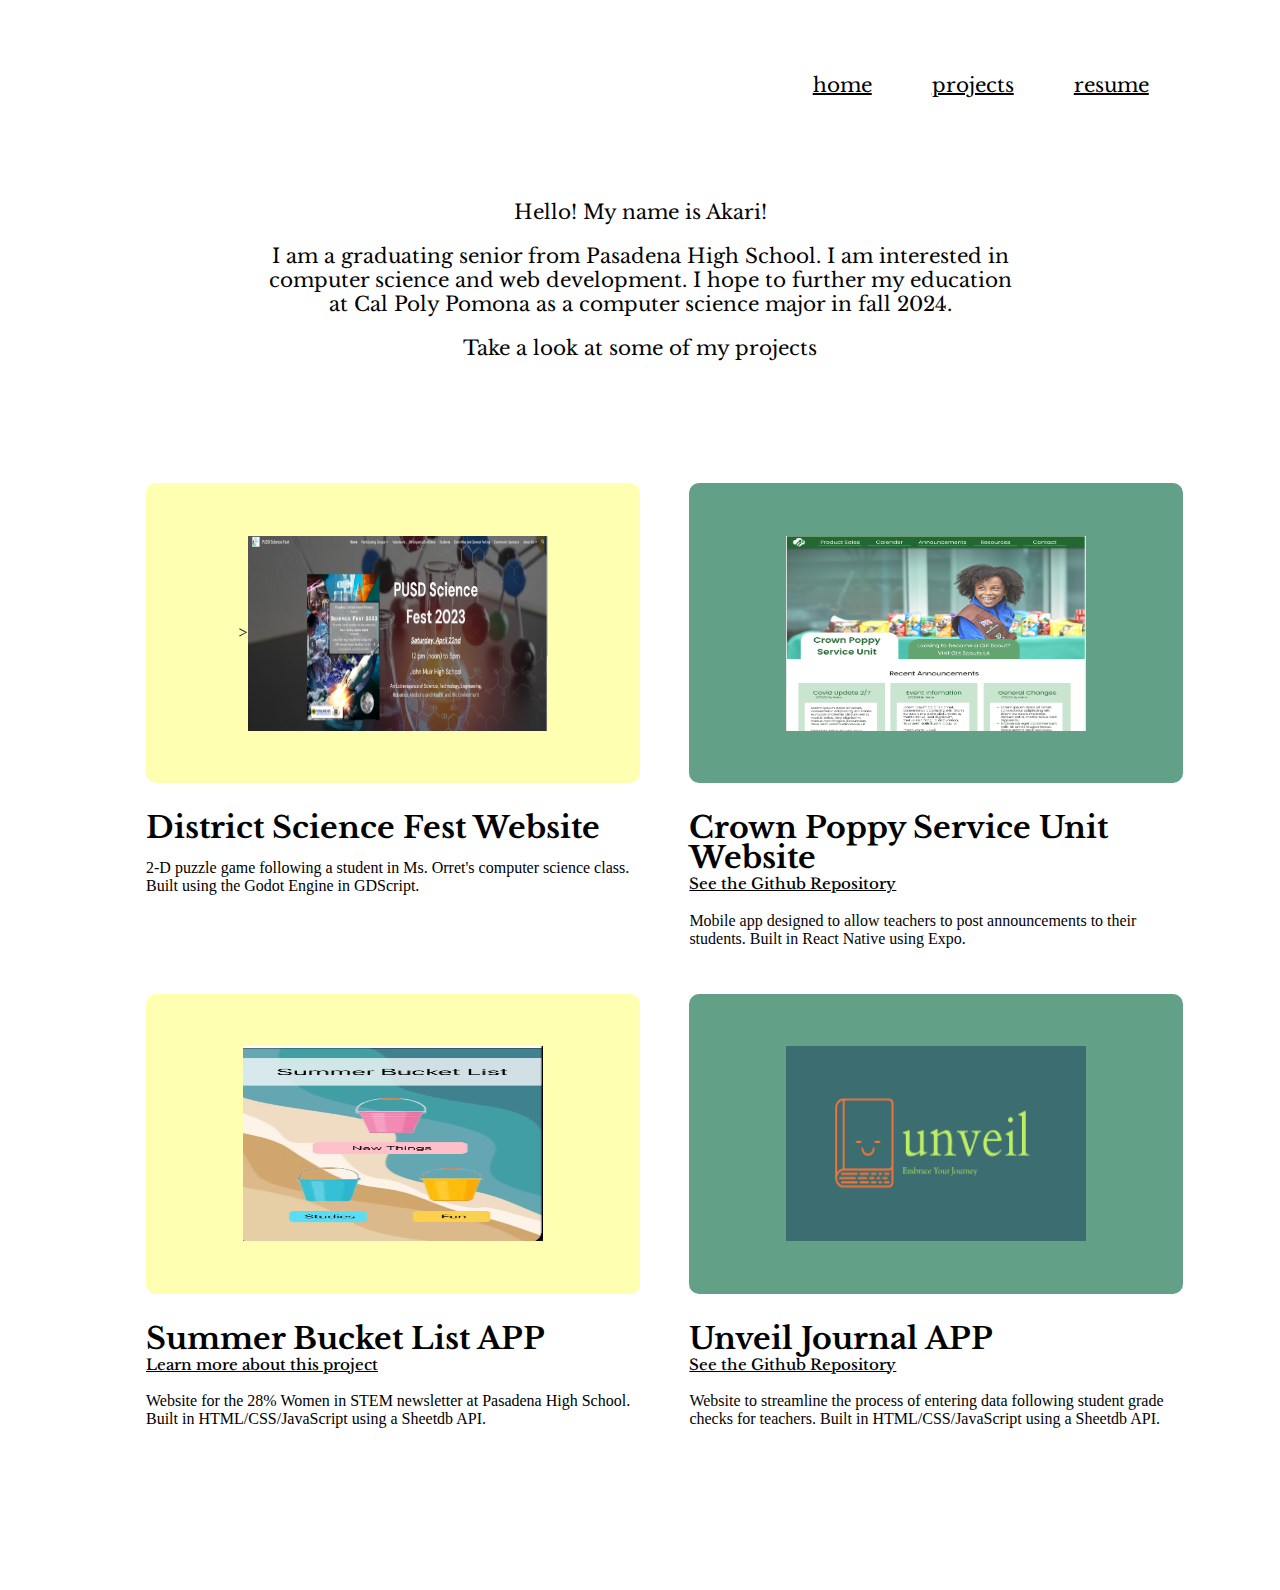
==== index.html @ 68527b58 "commit" ====
<!DOCTYPE html>
<head>
 
<link rel="preconnect" href="https://fonts.googleapis.com" />
  <link rel="preconnect" href="https://fonts.gstatic.com" crossorigin />
  <link
    href="https://fonts.googleapis.com/css2?family=Libre+Baskerville:ital,wght@0,400;0,700;1,400&family=Mulish:ital,wght@0,200..1000;1,200..1000&display=swap"
    rel="stylesheet"
  />
  <link rel="stylesheet" type="text/css" href="style.css" />
</head>
<html>


  <div class="nav-bar">

    <div class="nav-link">
      <a href="../index.html"><p>home</p></a>
    </div>
      
      <div class="nav-link dropdown">
        <a href="#""><p>projects</a>
        <div class="dropdown-content">
          <a href="/pages/28-percent-example-page/28percent-example.html">28 Percent Website Example</a>
          <a href="/pages/project-template.html">Project Template</a>
        </div>
    
    </div>
      
    <div class = "nav-link">
      <a href="../index.html"><p>resume</p></a> </div>
    </div>





  <div class="home-header">
    <p> Hello! My name is Akari!</p>
    <p>
        I am a graduating senior from Pasadena High School. I am interested in computer science and web development. I hope to further my education at Cal Poly Pomona as a computer science major in fall 2024.</p> 
    <p>  Take a look at some of my projects</p>
  </div>

  <br> <br>

  <div class="project-grid">
    <br /><br /><br />
    <div class="project-row">
      <div class="project-container">
        <div class="project-inner-container" style="background: #ffffb2">
         
            ><img src="./home-page-assets/sciencenight_home.png" class="project-img"
          />
        </div>

        <p class="project-title">District Science Fest Website</p>
        <p class="project-description">
          2-D puzzle game following a student in Ms. Orret's computer science class. Built using the Godot Engine in GDScript.
        </p>
      </div>

      <div class="project-container">
        <div class="project-inner-container" style="background: #63A088">
            <img src="./home-page-assets/crownpoppy_home.png" class="project-img"
          />
        </div>

        <p class="project-title">Crown Poppy Service Unit Website</p>
        <a class="project-link" href="#"> See the Github Repository </a>
        <p class="project-desc">
          Mobile app designed to allow teachers to post announcements to their students. Built in React Native using Expo. 
        </p>
      </div>
    </div>



    <div class="project-row">
        <div class="project-container">
          <div class="project-inner-container" style="background: #ffffb2">
            
              <img src="./home-page-assets/hackathon_home.png" class="project-img"
            />
          </div>
  
          <p class="project-title">Summer Bucket List APP</p>
          <a class = "project-link" href="/pages/28percent-example.html"> Learn more about this project </a>
          <p class="project-description">
            Website for the 28% Women in STEM newsletter at Pasadena High School. Built in HTML/CSS/JavaScript using a Sheetdb API.
          </p>
        </div>
  
        <div class="project-container">
          <div class="project-inner-container" style="background: #63A088">
            <img src="./home-page-assets/unveil_home.png" class="project-img"
            />
          </div>
  
          <p class="project-title">Unveil Journal APP</p>
          <a class="project-link" href="#"> See the Github Repository </a>
          <p class="project-desc">
            Website to streamline the process of entering data following student grade checks for teachers. Built in HTML/CSS/JavaScript using a Sheetdb API.
          </p>
        </div>
      </div>

    <br /><br /><br />
   
  </div>
  <br /><br /><br />
</html>
---- style.css ----
.nav-bar {
    display: flex;
    flex-direction: row;
    padding-top: 20px;
    font-family: "Libre Baskerville";
    font-size: 20px;
    font-style: normal;
    font-weight: 400;
    line-height: normal;
    color: black;
    justify-content: right;
    margin-right: 5%;
    
}

.nav-link {
    padding-top: 25px;
    padding-right: 5%;
}

.nav-link a {
    text-decoration: underline;
    color: black;
}

.nav-link a:hover {
    text-decoration: underline;
}


  /* Dropdown Content (Hidden by Default) */
.dropdown-content {
    display: none;
    position: absolute;
    background-color: #ffffff;
    z-index: 1;
    border: solid;
    border-color: black;
    border-radius: 5px;
}

  /* Links inside the dropdown */
.dropdown-content a {
    font-family: "Libre Baskerville";
    font-size: 20px;
    font-style: normal;
    font-weight: 400;
    line-height: normal;
    color: black;
    padding: 12px 16px;
    text-decoration: none;
    display: block;
}

  /* Change color of dropdown links on hover */
.dropdown-content a:hover {background-color: #ffffff;}

  /* Show the dropdown menu on hover */
.dropdown:hover .dropdown-content {display: block;}


.home-header {
    justify-content: center;
    text-align: center;
    align-items:center;
    margin:auto;
    padding-bottom: 5%;
    padding-top: 5%;
    width: 754px;
    height: 150px;

    color: #030303;
    font-family: "Libre Baskerville";
    font-size: 20px; 
    font-weight: lighter;
    line-height: normal;
}



.project-grid {
    display: flex;
    flex-direction: column;
    margin: auto;
    justify-content: center;
    align-items: center;
}

.project-row {
    display: flex;
    flex-direction: row;
}

.project-container {
    width: 494px;
    padding-right: 5%;
    margin-bottom: 3%;
}

.project-inner-container {
    width: 494px;
    height: 300px;
    display:flex;
    border-radius: 10px;
    justify-content: center;
    align-items: center;
}

.project-img {
    width: 300px;
    height: 195px;
    transition: transform 0.3s ease-in-out; /* Adding a smooth transition effect */
    cursor: pointer; /* Changing cursor to a hand */
}

.project-img:hover {
    transform: scale(1.03); /* Increasing size by 3% */
}

.project-title{
    margin-bottom: 0;
    color: #030303;
    font-family: "Libre Baskerville";
    font-size: 30px;
    font-style: normal;
    font-weight: 700;
    line-height: 1;
}

.project-link {
    color: #030303;
    font-family: "Libre Baskerville";
    font-size: 15px;
    font-style: normal;
    font-weight: 500;
    line-height: 1.5;
}

.project-desc {
margin-top: 0.5;
color: #030303;
}
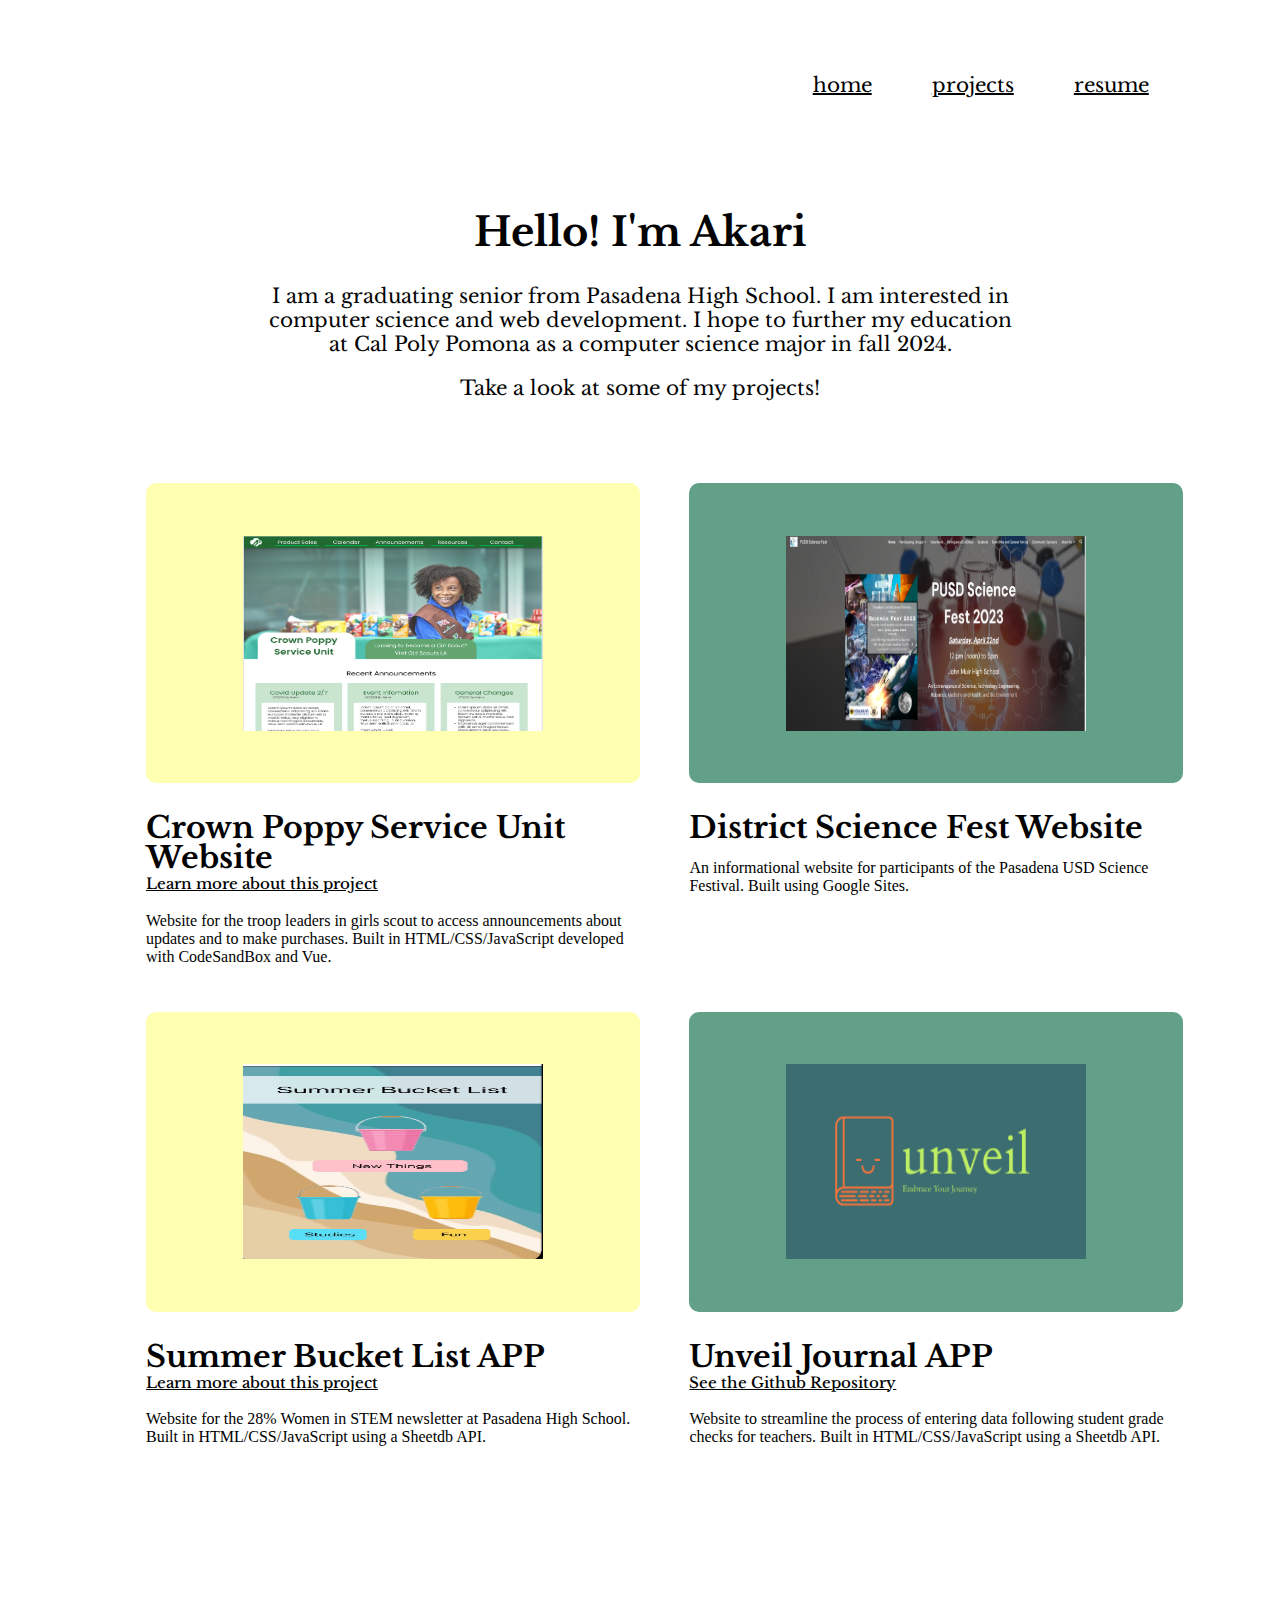
==== commit 04328c83: "commit 4/25" ====
--- a/index.html
+++ b/index.html
@@ -37,40 +37,37 @@
 
 
   <div class="home-header">
-    <p> Hello! My name is Akari!</p>
+    <h1> Hello! I'm Akari </h1>
     <p>
         I am a graduating senior from Pasadena High School. I am interested in computer science and web development. I hope to further my education at Cal Poly Pomona as a computer science major in fall 2024.</p> 
-    <p>  Take a look at some of my projects</p>
+    <p>  Take a look at some of my projects!</p>
   </div>
 
   <br> <br>
 
   <div class="project-grid">
     <br /><br /><br />
+
+
     <div class="project-row">
       <div class="project-container">
+
         <div class="project-inner-container" style="background: #ffffb2">
-         
-            ><img src="./home-page-assets/sciencenight_home.png" class="project-img"
-          />
+          <img src="./home-page-assets/crownpoppy_home.png" class="project-img"/>
+        </div>
+        <p class="project-title">Crown Poppy Service Unit Website</p>
+        <a class="project-link" href="/pages/crownpoppy-page/crownpoppy-page.html"> Learn more about this project </a>
+        <p class="project-desc"> Website for the troop leaders in girls scout to access announcements about updates and to make purchases. Built in HTML/CSS/JavaScript developed with CodeSandBox and Vue. 
+      </div>
+
+      <div class="project-container">
+        <div class="project-inner-container" style="background: #63A088">
+          <img src="./home-page-assets/sciencenight_home.png" class="project-img"/>
         </div>
 
         <p class="project-title">District Science Fest Website</p>
         <p class="project-description">
-          2-D puzzle game following a student in Ms. Orret's computer science class. Built using the Godot Engine in GDScript.
-        </p>
-      </div>
-
-      <div class="project-container">
-        <div class="project-inner-container" style="background: #63A088">
-            <img src="./home-page-assets/crownpoppy_home.png" class="project-img"
-          />
-        </div>
-
-        <p class="project-title">Crown Poppy Service Unit Website</p>
-        <a class="project-link" href="#"> See the Github Repository </a>
-        <p class="project-desc">
-          Mobile app designed to allow teachers to post announcements to their students. Built in React Native using Expo. 
+          An informational website for participants of the Pasadena USD Science Festival. Built using Google Sites. 
         </p>
       </div>
     </div>
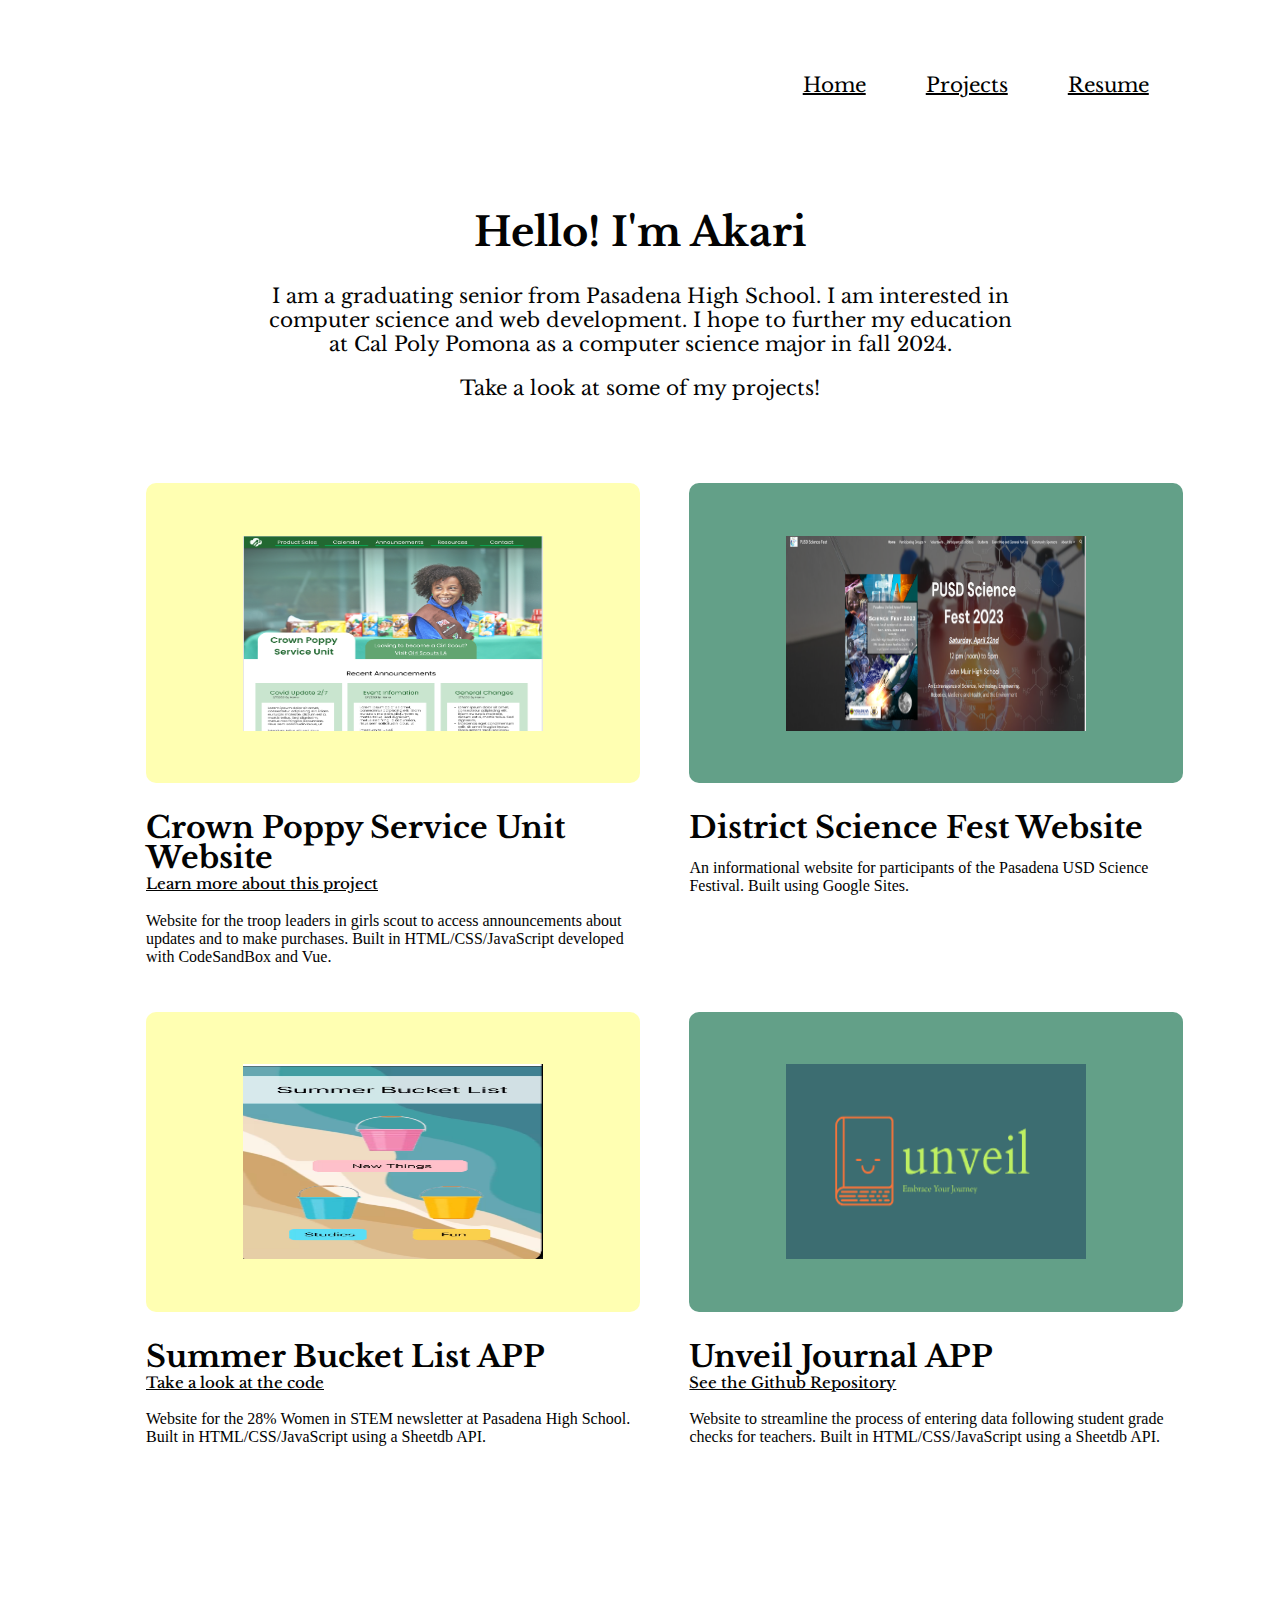
==== commit a7090b3b: "commit 5/1" ====
--- a/index.html
+++ b/index.html
@@ -16,23 +16,21 @@
   <div class="nav-bar">
 
     <div class="nav-link">
-      <a href="../index.html"><p>home</p></a>
+      <a href="../index.html"><p>Home</p></a>
     </div>
       
       <div class="nav-link dropdown">
-        <a href="#""><p>projects</a>
+        <a href="#""><p>Projects</a>
         <div class="dropdown-content">
-          <a href="/pages/28-percent-example-page/28percent-example.html">28 Percent Website Example</a>
+          <a href="/pages/crownpoppy-page/crownpoppy-page.html">Crown Poppy Page</a>
           <a href="/pages/project-template.html">Project Template</a>
         </div>
     
     </div>
       
     <div class = "nav-link">
-      <a href="../index.html"><p>resume</p></a> </div>
+      <a href="/pages/resume-page/resume-page.html"><p>Resume</p></a> </div>
     </div>
-
-
 
 
 
@@ -55,9 +53,11 @@
         <div class="project-inner-container" style="background: #ffffb2">
           <img src="./home-page-assets/crownpoppy_home.png" class="project-img"/>
         </div>
+
         <p class="project-title">Crown Poppy Service Unit Website</p>
         <a class="project-link" href="/pages/crownpoppy-page/crownpoppy-page.html"> Learn more about this project </a>
         <p class="project-desc"> Website for the troop leaders in girls scout to access announcements about updates and to make purchases. Built in HTML/CSS/JavaScript developed with CodeSandBox and Vue. 
+
       </div>
 
       <div class="project-container">
@@ -83,7 +83,7 @@
           </div>
   
           <p class="project-title">Summer Bucket List APP</p>
-          <a class = "project-link" href="/pages/28percent-example.html"> Learn more about this project </a>
+          <a class = "project-link" href="/pages/28percent-example.html"> Take a look at the code </a>
           <p class="project-description">
             Website for the 28% Women in STEM newsletter at Pasadena High School. Built in HTML/CSS/JavaScript using a Sheetdb API.
           </p>
@@ -107,4 +107,5 @@
    
   </div>
   <br /><br /><br />
-</html>+</html>
+
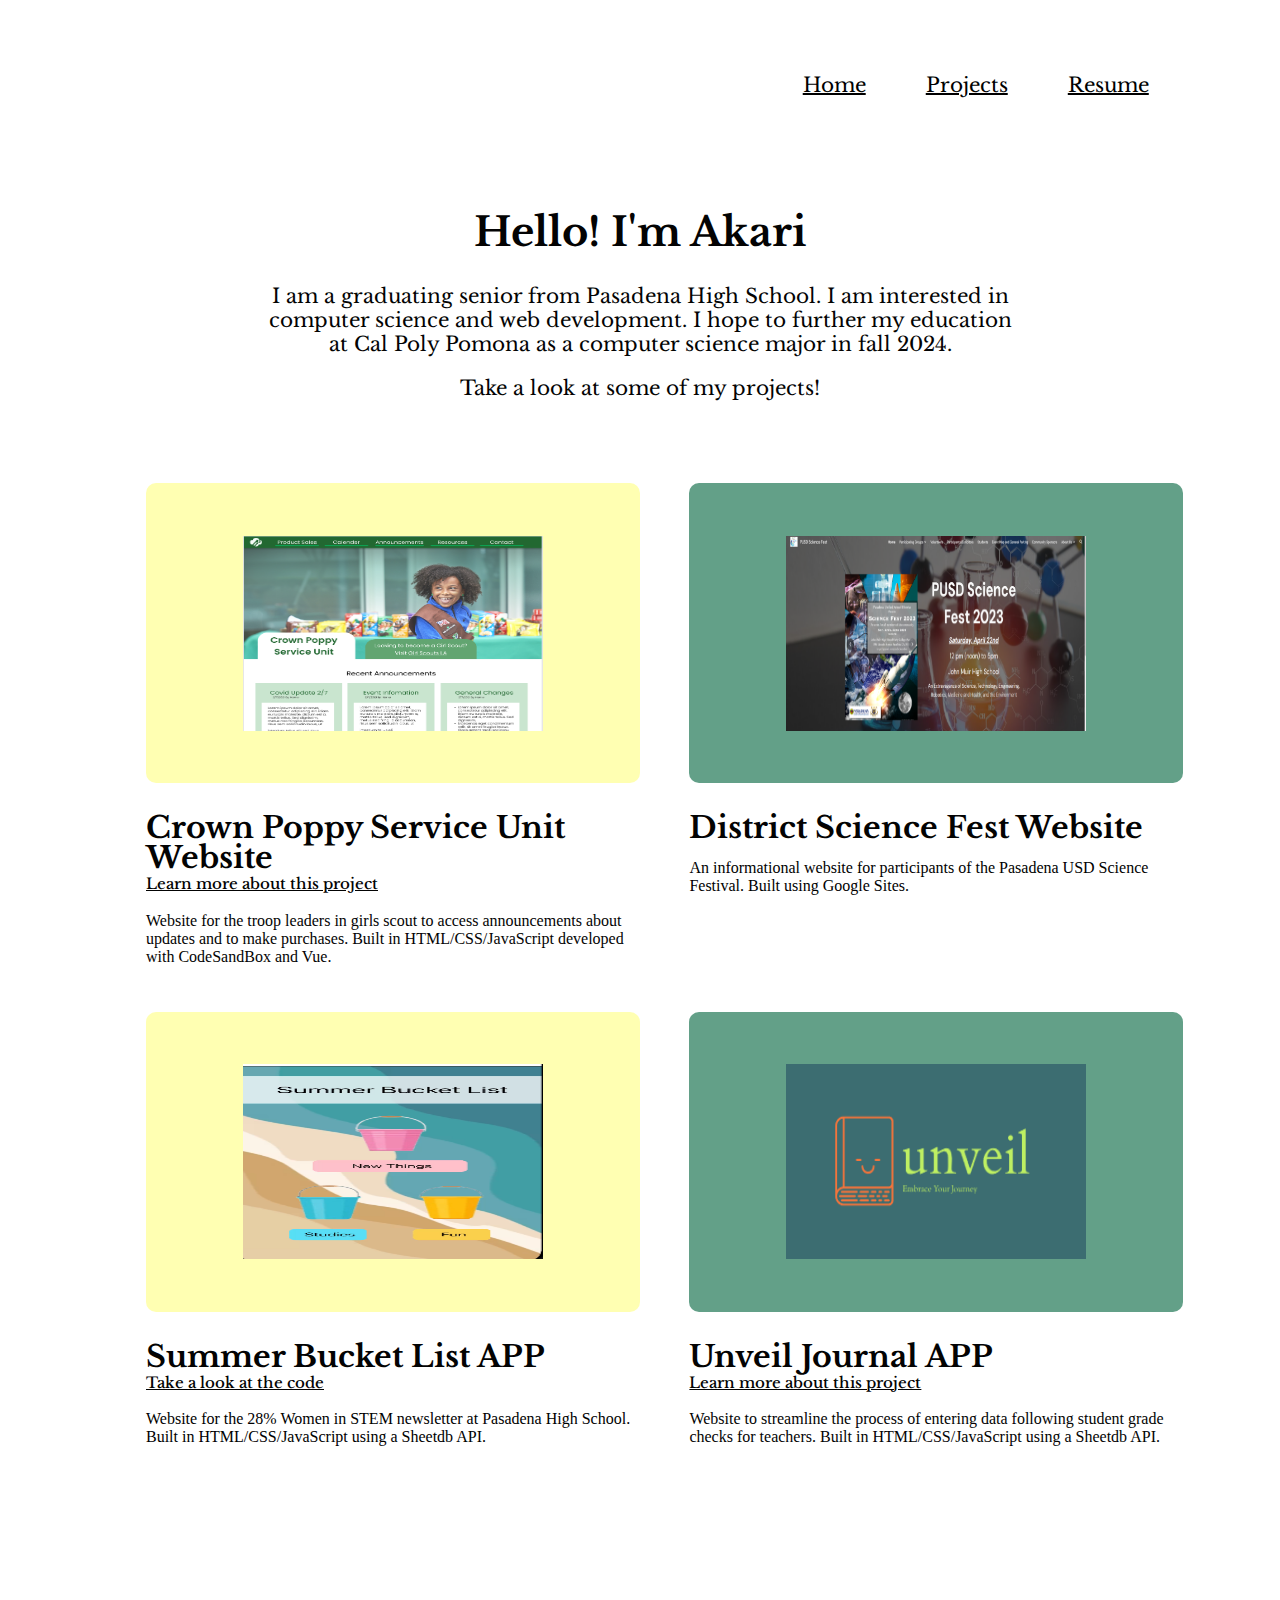
==== commit 8f5e2c58: "5/14" ====
--- a/index.html
+++ b/index.html
@@ -96,7 +96,8 @@
           </div>
   
           <p class="project-title">Unveil Journal APP</p>
-          <a class="project-link" href="#"> See the Github Repository </a>
+          <a class="project-link" href="/pages/unveil-page/unveil-page.html"> Learn more about this project </a>
+         
           <p class="project-desc">
             Website to streamline the process of entering data following student grade checks for teachers. Built in HTML/CSS/JavaScript using a Sheetdb API.
           </p>
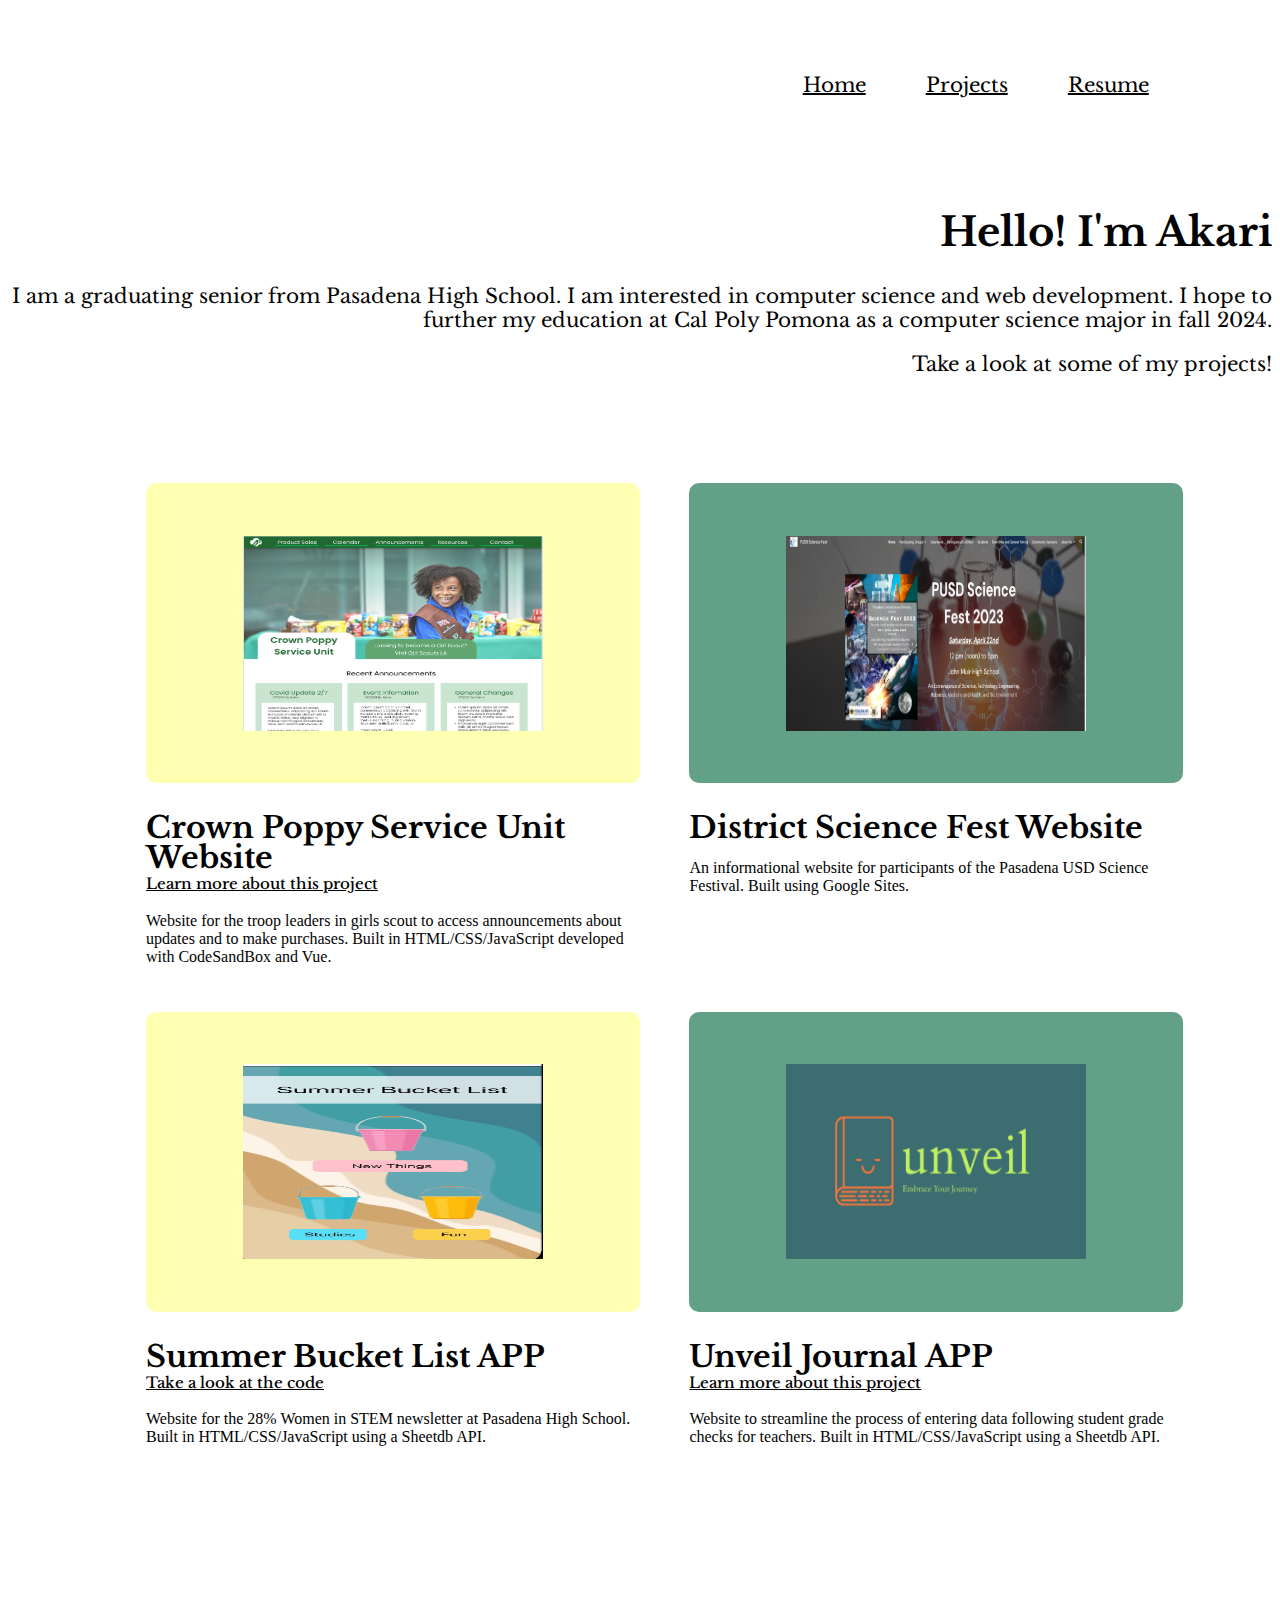
==== commit 95515b72: "5/15" ====
--- a/index.html
+++ b/index.html
@@ -22,8 +22,8 @@
       <div class="nav-link dropdown">
         <a href="#""><p>Projects</a>
         <div class="dropdown-content">
-          <a href="/pages/crownpoppy-page/crownpoppy-page.html">Crown Poppy Page</a>
-          <a href="/pages/project-template.html">Project Template</a>
+          <a href="/pages/crownpoppy-page/crownpoppy-page.html">Crown Poppy Website</a>
+          <a href="/pages/unveil-page/unveil-page.html">Unveil APP</a>
         </div>
     
     </div>
--- a/style.css
+++ b/style.css
@@ -61,15 +61,15 @@
 
 
 .home-header {
-    justify-content: center;
-    text-align: center;
-    align-items:center;
+    justify-content: right;
+    text-align: right;
+    align-items:right;
     margin:auto;
+    padding-right: 50px;
     padding-bottom: 5%;
     padding-top: 5%;
-    width: 754px;
+    width: 100%;
     height: 150px;
-
     color: #030303;
     font-family: "Libre Baskerville";
     font-size: 20px; 
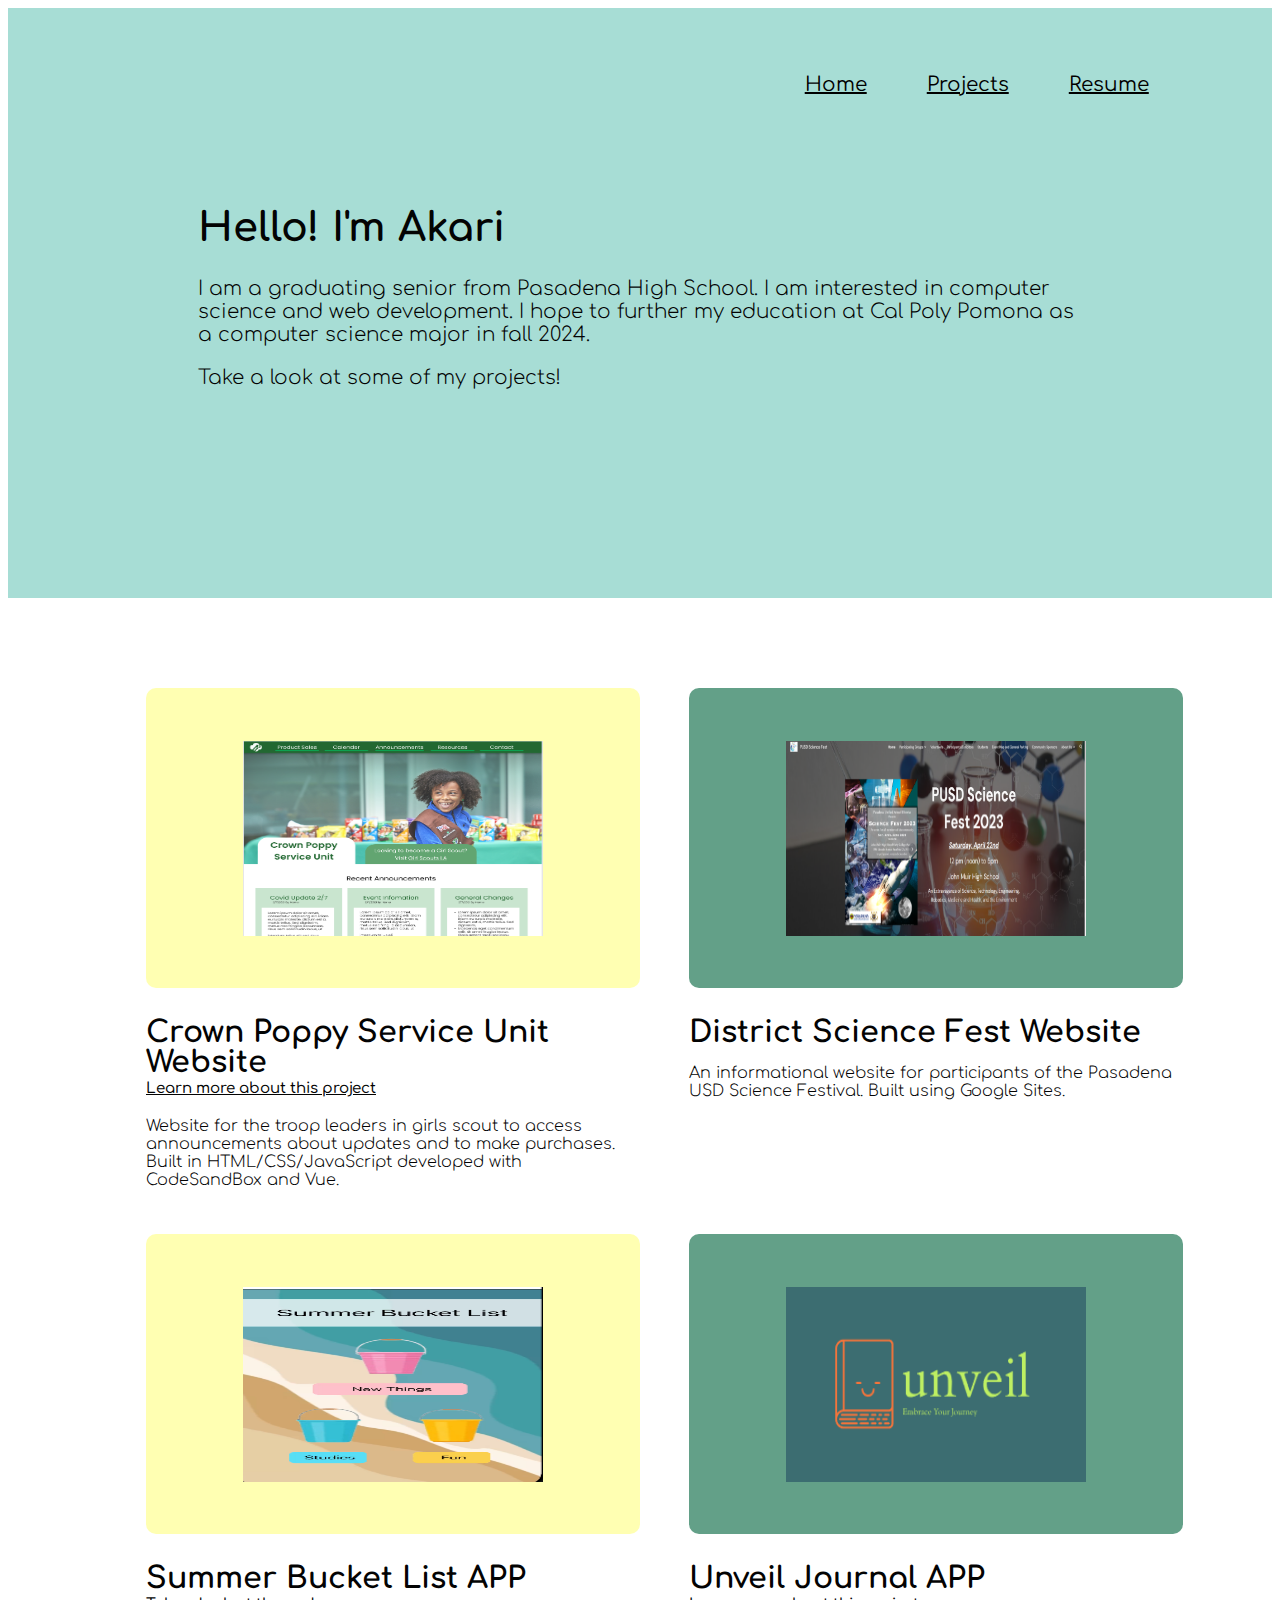
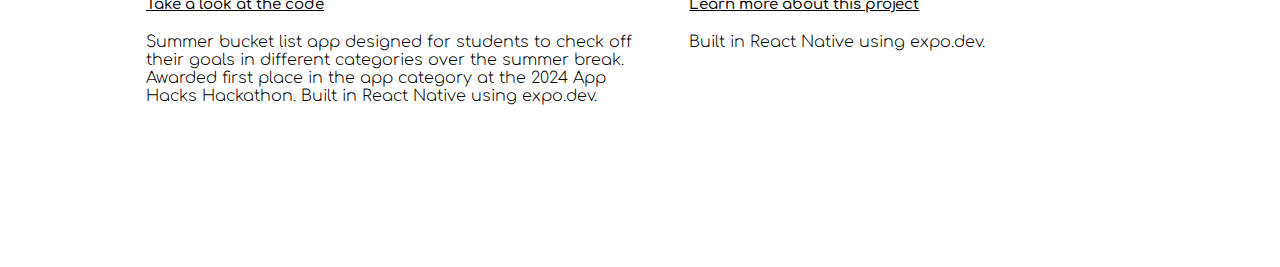
==== commit 6e21da9c: "5/16" ====
--- a/index.html
+++ b/index.html
@@ -1,18 +1,14 @@
 
 <!DOCTYPE html>
 <head>
- 
-<link rel="preconnect" href="https://fonts.googleapis.com" />
-  <link rel="preconnect" href="https://fonts.gstatic.com" crossorigin />
-  <link
-    href="https://fonts.googleapis.com/css2?family=Libre+Baskerville:ital,wght@0,400;0,700;1,400&family=Mulish:ital,wght@0,200..1000;1,200..1000&display=swap"
-    rel="stylesheet"
-  />
+  <link rel="preconnect" href="https://fonts.googleapis.com">
+  <link rel="preconnect" href="https://fonts.gstatic.com" crossorigin>
+  <link href="https://fonts.googleapis.com/css2?family=Comfortaa:wght@300..700&family=Nunito:ital,wght@0,200..1000;1,200..1000&display=swap" rel="stylesheet">
   <link rel="stylesheet" type="text/css" href="style.css" />
 </head>
 <html>
 
-
+<div class="top">
   <div class="nav-bar">
 
     <div class="nav-link">
@@ -32,15 +28,13 @@
       <a href="/pages/resume-page/resume-page.html"><p>Resume</p></a> </div>
     </div>
 
-
-
   <div class="home-header">
     <h1> Hello! I'm Akari </h1>
     <p>
         I am a graduating senior from Pasadena High School. I am interested in computer science and web development. I hope to further my education at Cal Poly Pomona as a computer science major in fall 2024.</p> 
     <p>  Take a look at some of my projects!</p>
   </div>
-
+</div>
   <br> <br>
 
   <div class="project-grid">
@@ -66,7 +60,7 @@
         </div>
 
         <p class="project-title">District Science Fest Website</p>
-        <p class="project-description">
+        <p class="project-desc">
           An informational website for participants of the Pasadena USD Science Festival. Built using Google Sites. 
         </p>
       </div>
@@ -84,8 +78,11 @@
   
           <p class="project-title">Summer Bucket List APP</p>
           <a class = "project-link" href="/pages/28percent-example.html"> Take a look at the code </a>
-          <p class="project-description">
-            Website for the 28% Women in STEM newsletter at Pasadena High School. Built in HTML/CSS/JavaScript using a Sheetdb API.
+          <p class="project-desc">
+            Summer bucket list app designed for students to check off their goals in different categories over the summer break.
+            Awarded first place in the app category at the 2024 App Hacks Hackathon. 
+            Built in React Native using expo.dev.
+
           </p>
         </div>
   
@@ -99,8 +96,7 @@
           <a class="project-link" href="/pages/unveil-page/unveil-page.html"> Learn more about this project </a>
          
           <p class="project-desc">
-            Website to streamline the process of entering data following student grade checks for teachers. Built in HTML/CSS/JavaScript using a Sheetdb API.
-          </p>
+            Built in React Native using expo.dev.          </p>
         </div>
       </div>
 
--- a/style.css
+++ b/style.css
@@ -1,9 +1,13 @@
 
+.top {
+    background-color: rgb(167, 221, 213);
+    padding-bottom: 10%;
+}
 .nav-bar {
     display: flex;
     flex-direction: row;
     padding-top: 20px;
-    font-family: "Libre Baskerville";
+    font-family: "Comfortaa", sans-serif;
     font-size: 20px;
     font-style: normal;
     font-weight: 400;
@@ -11,7 +15,6 @@
     color: black;
     justify-content: right;
     margin-right: 5%;
-    
 }
 
 .nav-link {
@@ -42,7 +45,7 @@
 
   /* Links inside the dropdown */
 .dropdown-content a {
-    font-family: "Libre Baskerville";
+     font-family: "Comfortaa", sans-serif;
     font-size: 20px;
     font-style: normal;
     font-weight: 400;
@@ -61,20 +64,20 @@
 
 
 .home-header {
-    justify-content: right;
-    text-align: right;
-    align-items:right;
+    justify-content: left;
+    text-align: left;
+    align-items:left;
     margin:auto;
-    padding-right: 50px;
+    padding-right: 15%;
+    padding-left: 15%;
     padding-bottom: 5%;
     padding-top: 5%;
-    width: 100%;
-    height: 150px;
     color: #030303;
-    font-family: "Libre Baskerville";
+     font-family: "Comfortaa", sans-serif;
     font-size: 20px; 
     font-weight: lighter;
     line-height: normal;
+  
 }
 
 
@@ -121,7 +124,7 @@
 .project-title{
     margin-bottom: 0;
     color: #030303;
-    font-family: "Libre Baskerville";
+     font-family: "Comfortaa", sans-serif;
     font-size: 30px;
     font-style: normal;
     font-weight: 700;
@@ -130,7 +133,7 @@
 
 .project-link {
     color: #030303;
-    font-family: "Libre Baskerville";
+     font-family: "Comfortaa", sans-serif;
     font-size: 15px;
     font-style: normal;
     font-weight: 500;
@@ -140,6 +143,8 @@
 .project-desc {
 margin-top: 0.5;
 color: #030303;
+font-family: "Comfortaa", sans-serif;
+font-weight: 300;
 }
 
 
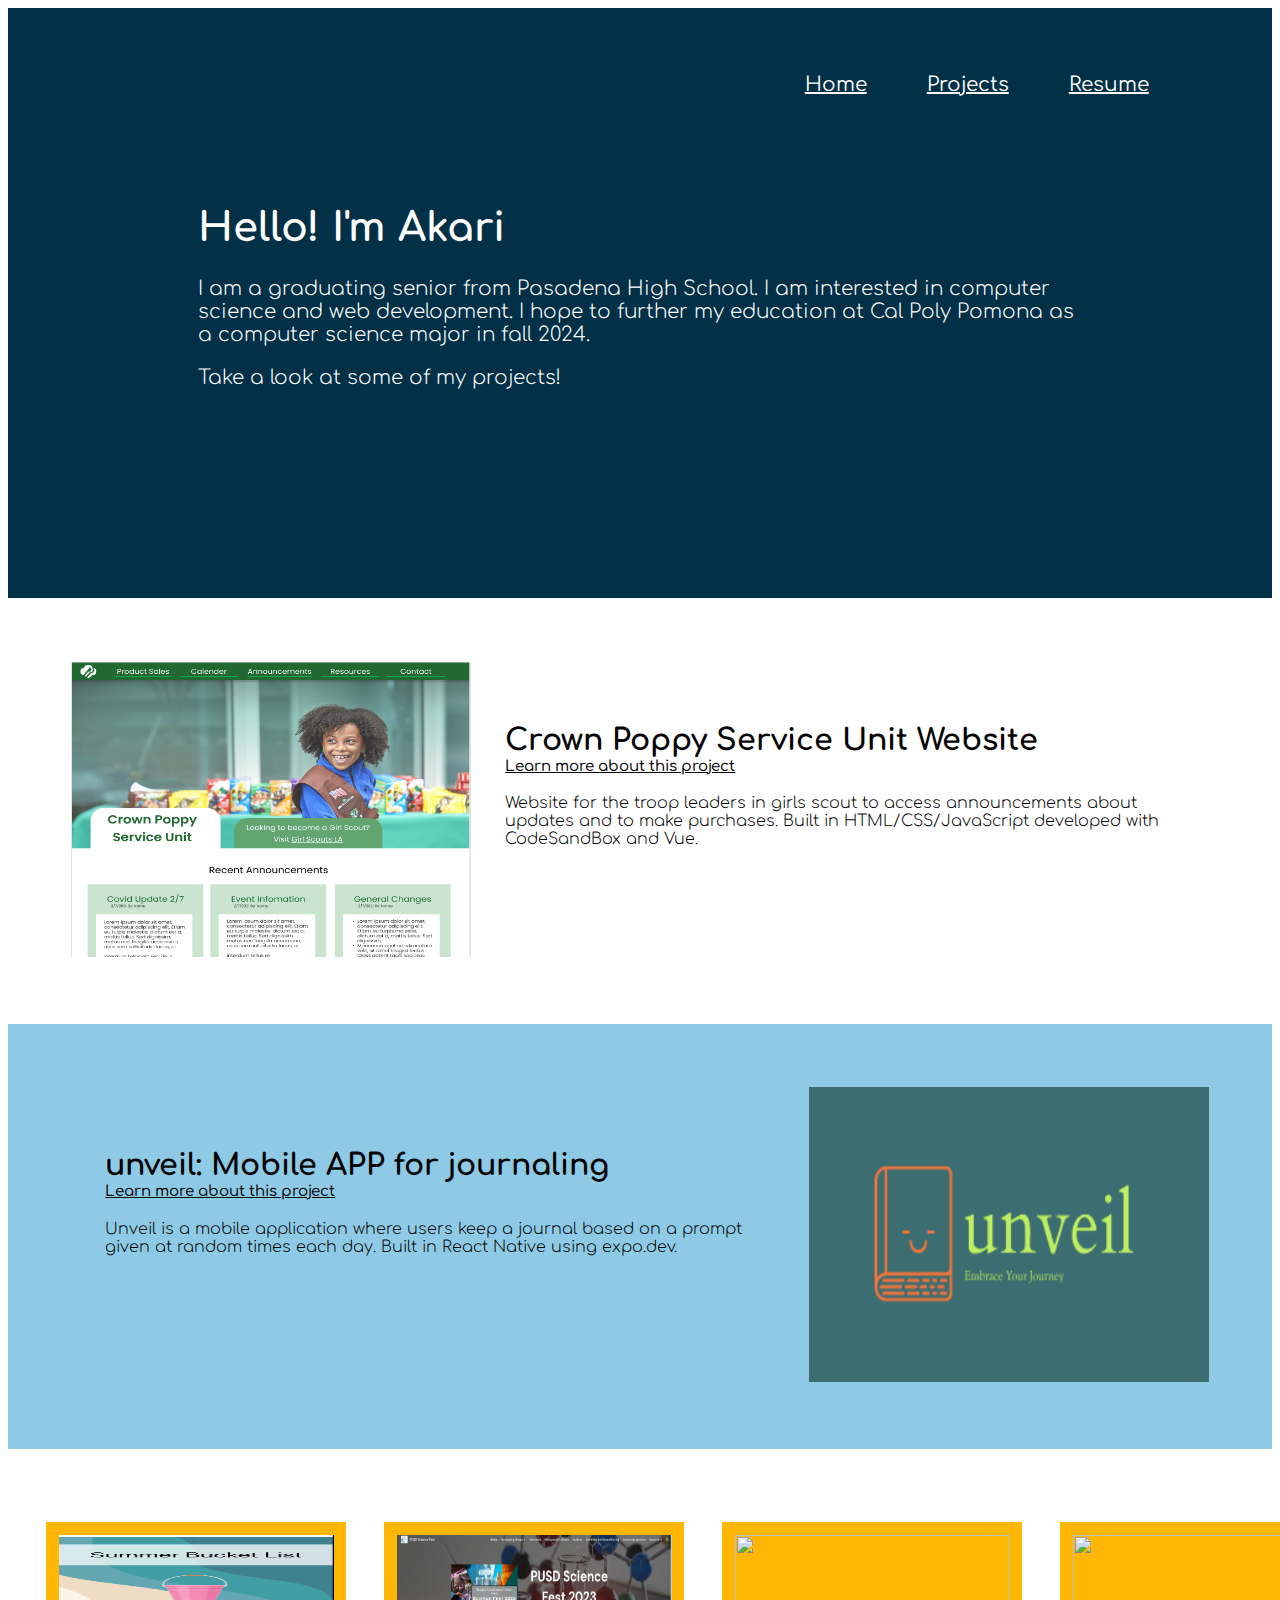
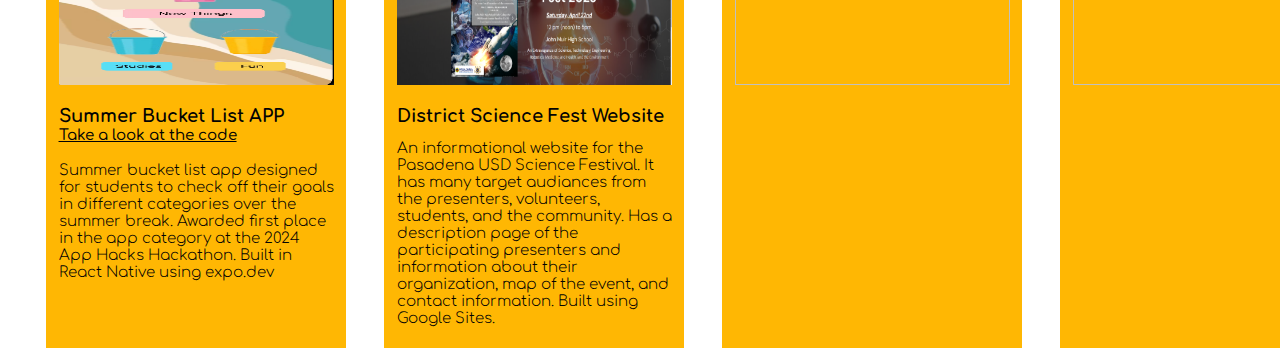
==== commit 9f879c35: "msg" ====
--- a/index.html
+++ b/index.html
@@ -1,108 +1,122 @@
-
 <!DOCTYPE html>
 <head>
   <link rel="preconnect" href="https://fonts.googleapis.com">
   <link rel="preconnect" href="https://fonts.gstatic.com" crossorigin>
   <link href="https://fonts.googleapis.com/css2?family=Comfortaa:wght@300..700&family=Nunito:ital,wght@0,200..1000;1,200..1000&display=swap" rel="stylesheet">
-  <link rel="stylesheet" type="text/css" href="style.css" />
+  <link rel="stylesheet" type="text/css" href="home.css" />
 </head>
-<html>
-
-<div class="top">
-  <div class="nav-bar">
-
-    <div class="nav-link">
-      <a href="../index.html"><p>Home</p></a>
-    </div>
-      
-      <div class="nav-link dropdown">
-        <a href="#""><p>Projects</a>
-        <div class="dropdown-content">
-          <a href="/pages/crownpoppy-page/crownpoppy-page.html">Crown Poppy Website</a>
-          <a href="/pages/unveil-page/unveil-page.html">Unveil APP</a>
-        </div>
-    
-    </div>
-      
-    <div class = "nav-link">
-      <a href="/pages/resume-page/resume-page.html"><p>Resume</p></a> </div>
-    </div>
-
-  <div class="home-header">
-    <h1> Hello! I'm Akari </h1>
-    <p>
-        I am a graduating senior from Pasadena High School. I am interested in computer science and web development. I hope to further my education at Cal Poly Pomona as a computer science major in fall 2024.</p> 
-    <p>  Take a look at some of my projects!</p>
-  </div>
-</div>
-  <br> <br>
-
-  <div class="project-grid">
-    <br /><br /><br />
 
 
-    <div class="project-row">
-      <div class="project-container">
 
-        <div class="project-inner-container" style="background: #ffffb2">
-          <img src="./home-page-assets/crownpoppy_home.png" class="project-img"/>
+<html>
+    <div class="top">
+        <div class="nav-bar">
+        <div class="nav-link">
+           <a href="../index.html"><p>Home</p></a>
         </div>
 
-        <p class="project-title">Crown Poppy Service Unit Website</p>
-        <a class="project-link" href="/pages/crownpoppy-page/crownpoppy-page.html"> Learn more about this project </a>
-        <p class="project-desc"> Website for the troop leaders in girls scout to access announcements about updates and to make purchases. Built in HTML/CSS/JavaScript developed with CodeSandBox and Vue. 
+        <div class="nav-link dropdown">
+          <a href="#""><p>Projects</a>
+           <div class="dropdown-content">
+             <a href="/pages/crownpoppy-page/crownpoppy-page.html">Crown Poppy Website</a>
+             <a href="/pages/unveil-page/unveil-page.html">Unveil APP</a>
+           </div>
+        </div>
 
+        <div class = "nav-link">
+           <a href="/pages/resume-page/resume-page.html"><p>Resume</p></a> </div>
+        </div>
+
+      <div class="home-header">
+         <h1> Hello! I'm Akari </h1>
+         <p>
+            I am a graduating senior from Pasadena High School. 
+            I am interested in computer science and web development. 
+            I hope to further my education at Cal Poly Pomona as a computer science major in fall 2024.</p> 
+         <p>  Take a look at some of my projects!</p>
       </div>
 
-      <div class="project-container">
-        <div class="project-inner-container" style="background: #63A088">
-          <img src="./home-page-assets/sciencenight_home.png" class="project-img"/>
+    </div>
+</div>
+
+    <div class = "content">
+        <div class = "project-container1">
+            <div >
+                 <img src="./home-page-assets/crownpoppy_home.png" class="project-img"/>
+            </div>
+            <div class="project-desc">
+                 <p class="project-title">Crown Poppy Service Unit Website</p>
+                 <a class="project-link" href="/pages/crownpoppy-page/crownpoppy-page.html"> Learn more about this project </a>
+                 <p class="project-info"> Website for the troop leaders in girls scout to access announcements about updates and to make purchases.
+                     Built in HTML/CSS/JavaScript developed with CodeSandBox and Vue. 
+            </div>
         </div>
 
-        <p class="project-title">District Science Fest Website</p>
-        <p class="project-desc">
-          An informational website for participants of the Pasadena USD Science Festival. Built using Google Sites. 
-        </p>
-      </div>
+        <div class = "project-container2">
+            <div class="project-desc">
+                <p class="project-title">unveil: Mobile APP for journaling</p>
+                <a class="project-link" href="/pages/unveil-page/unveil-page.html"> Learn more about this project </a>
+                <p class="project-info">
+                    Unveil is a mobile application where users keep a journal based on a prompt given at random times each day.
+
+                  Built in React Native using expo.dev.          </p>
+            </div>
+            <div>
+                <img src="./home-page-assets/unveil_home.png" class="project-img"/>
+            </div>
+        </div>
+
+        <div class="other-projects">
+            <h1 class="header"> Other Projects </h1>
+            
+            <div class="small-project-container">
+                <div class="small-projects">
+                    <img src="./home-page-assets/hackathon_home.png" class="small-projects-img"/>
+                    
+                    <p class="small-projects-desc">
+                        <p class="small-project-title">Summer Bucket List APP</p>
+                        <a class = "small-project-link" href="/pages/28percent-example.html"> Take a look at the code </a>
+                        <p class="small-project-info">
+                        Summer bucket list app designed for students to check off their goals in different categories over the summer break.
+                        Awarded first place in the app category at the 2024 App Hacks Hackathon. 
+                        Built in React Native using expo.dev        </p>
+
+                    </p>
+                </div>
+                <div class="small-projects">
+                    <img src="./home-page-assets/sciencenight_home.png" class="small-projects-img"/>
+                    <p class="small-projects-desc">
+                        <p class="small-project-title">District Science Fest Website</p>
+                        <p class="small-project-info">
+                        An informational website for the Pasadena USD Science Festival.
+                        It has many target audiances from the presenters, volunteers, students, and the community. 
+                        Has a description page of the participating presenters and information about their organization, map of the event, and contact information.  
+                        Built using Google Sites. 
+                            
+                    </p>
+                    </p>
+                </div>
+                <div class="small-projects">
+                    <img src="" class="small-projects-img"/>
+                    <p class="small-projects-desc">
+                        
+                    </p>
+                </div>
+                <div class="small-projects">
+                    <img src="" class="small-projects-img"/>
+                    <p class="small-projects-desc">
+                        
+                    </p>
+                </div>
+        
+            </div>
+
+
+
+
+
+        </div>
     </div>
 
 
-
-    <div class="project-row">
-        <div class="project-container">
-          <div class="project-inner-container" style="background: #ffffb2">
-            
-              <img src="./home-page-assets/hackathon_home.png" class="project-img"
-            />
-          </div>
-  
-          <p class="project-title">Summer Bucket List APP</p>
-          <a class = "project-link" href="/pages/28percent-example.html"> Take a look at the code </a>
-          <p class="project-desc">
-            Summer bucket list app designed for students to check off their goals in different categories over the summer break.
-            Awarded first place in the app category at the 2024 App Hacks Hackathon. 
-            Built in React Native using expo.dev.
-
-          </p>
-        </div>
-  
-        <div class="project-container">
-          <div class="project-inner-container" style="background: #63A088">
-            <img src="./home-page-assets/unveil_home.png" class="project-img"
-            />
-          </div>
-  
-          <p class="project-title">Unveil Journal APP</p>
-          <a class="project-link" href="/pages/unveil-page/unveil-page.html"> Learn more about this project </a>
-         
-          <p class="project-desc">
-            Built in React Native using expo.dev.          </p>
-        </div>
-      </div>
-
-    <br /><br /><br />
-   
-  </div>
-  <br /><br /><br />
-</html>
-
+</html>--- a/home.css
+++ b/home.css
@@ -0,0 +1,198 @@
+
+.top {
+    background-color: #023047;
+    padding-bottom: 10%;
+}
+.nav-bar {
+    display: flex;
+    flex-direction: row;
+    padding-top: 20px;
+    font-family: "Comfortaa", sans-serif;
+    font-size: 20px;
+    font-style: normal;
+    font-weight: 400;
+    line-height: normal;
+    color: white;
+    justify-content: right;
+    margin-right: 5%;
+}
+
+.nav-link {
+    padding-top: 25px;
+    padding-right: 5%;
+}
+
+.nav-link a {
+    text-decoration: underline;
+    color: white;
+}
+
+.nav-link a:hover {
+    text-decoration: underline;
+}
+
+
+  /* Dropdown Content (Hidden by Default) */
+.dropdown-content {
+    display: none;
+    position: absolute;
+    background-color: #8ecae6;
+    z-index: 1;
+    border: solid;
+    border-color: white;
+    border-radius: 5px;
+}
+
+  /* Links inside the dropdown */
+.dropdown-content a {
+     font-family: "Comfortaa", sans-serif;
+    font-size: 20px;
+    font-style: normal;
+    font-weight: 400;
+    line-height: normal;
+    color: white;
+    padding: 12px 16px;
+    text-decoration: none;
+    display: block;
+}
+
+  /* Change color of dropdown links on hover */
+.dropdown-content a:hover {background-color: #8ecae6;}
+
+  /* Show the dropdown menu on hover */
+.dropdown:hover .dropdown-content {display: block;}
+
+.home-header {
+    justify-content: left;
+    text-align: left;
+    align-items:left;
+    margin:auto;
+    padding-right: 15%;
+    padding-left: 15%;
+    padding-bottom: 5%;
+    padding-top: 5%;
+    color: white;
+     font-family: "Comfortaa", sans-serif;
+    font-size: 20px; 
+    font-weight: lighter;
+    line-height: normal;
+  
+}
+.header {
+    text-align: center;  
+      color: white;
+     font-family: "Comfortaa", sans-serif;
+    font-size: 30px; 
+    line-height: normal;
+  
+}
+
+.project-container1{
+    display: flex;
+    flex-direction: row;
+    margin: auto;
+    padding:5%;
+    background-color: white;
+    justify-content: left;
+
+}
+.project-container2{
+    display: flex;
+    flex-direction: row;
+    margin: auto;
+    padding:5%;
+    background-color: #8ecae6;
+    justify-content: right;
+
+}
+
+
+.project-title{
+    margin-bottom: 0;
+    color: #030303;
+     font-family: "Comfortaa", sans-serif;
+    font-size: 30px;
+    font-style: normal;
+    font-weight: 700;
+    line-height: 1;
+}
+
+.project-link {
+    color: #030303;
+     font-family: "Comfortaa", sans-serif;
+    font-size: 15px;
+    font-style: normal;
+    font-weight: 500;
+    line-height: 1.5;
+}
+
+.project-desc {
+margin-top: 0.5;
+color: #030303;
+font-family: "Comfortaa", sans-serif;
+font-weight: 300;
+padding: 3%;
+}
+
+.project-img {
+    width: 400px;
+    height: 295px;
+    transition: transform 0.3s ease-in-out; /* Adding a smooth transition effect */
+    cursor: pointer; /* Changing cursor to a hand */
+}
+.other-projects{
+    background-color: white;
+    display: flex;
+    flex-direction: column;
+    justify-content: center;
+
+}
+.small-project-container{
+    display: flex;
+    flex-direction: row
+    padding: 3%;
+    padding-top: 0%;
+ 
+
+}
+.small-projects{
+    flex-direction: row;
+    background-color: #ffb703;
+    width: 275px;
+    height: 400px;
+    margin-left: 3%;
+    padding: 1%;
+}
+.small-project-title{
+    margin-bottom: 0;
+    color: #030303;
+     font-family: "Comfortaa", sans-serif;
+    font-size: 18px;
+    font-style: normal;
+    font-weight: 700;
+    line-height: 1;
+}
+
+.small-project-link {
+    color: #030303;
+     font-family: "Comfortaa", sans-serif;
+    font-size: 15px;
+    font-style: normal;
+    font-weight: 500;
+    line-height: 1.5;
+}
+
+.small-project-info {
+    margin-top: 0.5;
+    color: #030303;
+    font-family: "Comfortaa", sans-serif;
+    font-weight: 300;
+    font-size: 15px;
+}
+
+.small-projects-img {
+    width: 275px;
+    height: 150px;
+    transition: transform 0.3s ease-in-out; /* Adding a smooth transition effect */
+    cursor: pointer; /* Changing cursor to a hand */
+}